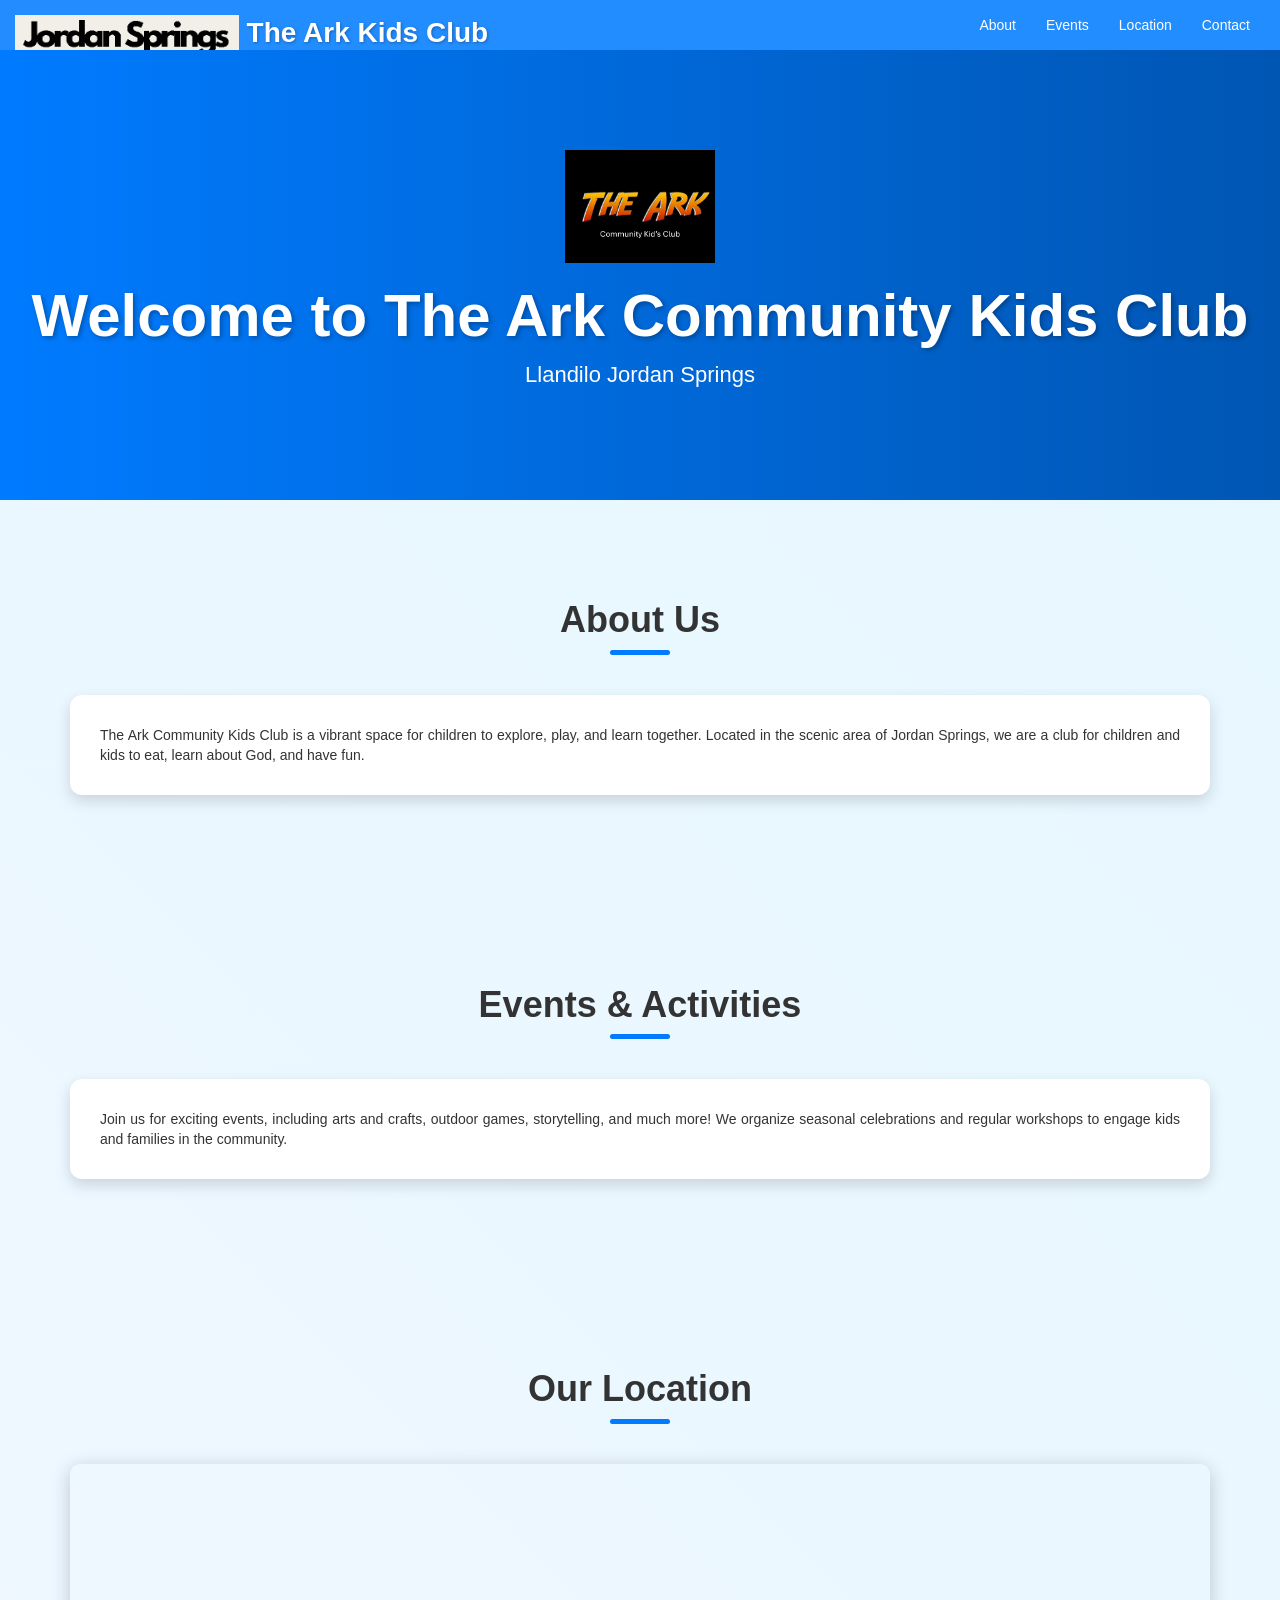
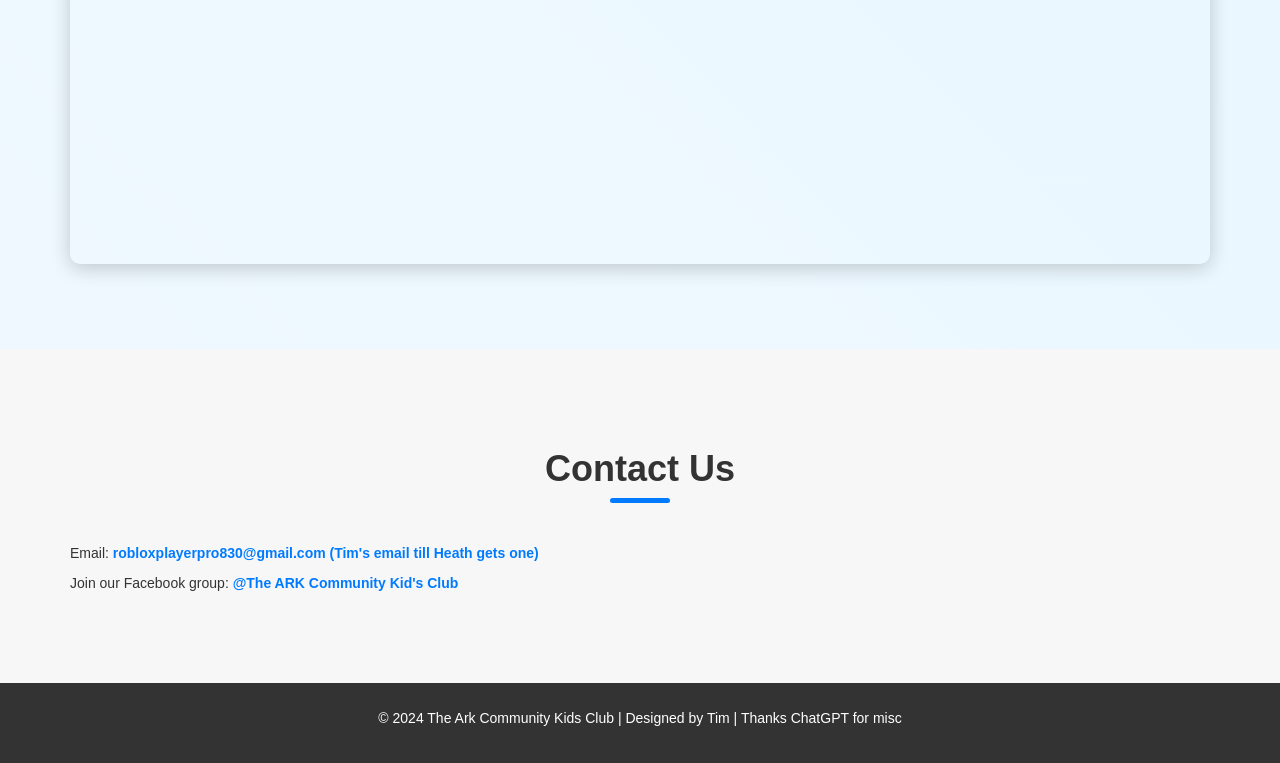
==== index.html @ 316dc8f3 "Add files via upload" ====
<!DOCTYPE html>
<html lang="en">
<head>
    <meta charset="UTF-8">
    <meta name="viewport" content="width=device-width, initial-scale=1.0">
    <title>The Ark Community Kids Club</title>
    <link rel="stylesheet" href="https://maxcdn.bootstrapcdn.com/bootstrap/3.4.0/css/bootstrap.min.css">
    <link rel="stylesheet" href="https://cdnjs.cloudflare.com/ajax/libs/font-awesome/4.7.0/css/font-awesome.min.css">
    <style>
      /* General Styles */
      body {
          font-family: 'Poppins', Arial, sans-serif;
          margin: 0;
          padding: 0;
          background: linear-gradient(45deg, #f0f8ff, #e6f7ff);
          animation: backgroundMove 12s infinite alternate;
          overflow-x: hidden;
      }
  
      @keyframes backgroundMove {
          0% {
              background-position: 0 0;
          }
          100% {
              background-position: 100% 100%;
          }
      }
  
      /* Navbar */
      .navbar {
          margin-bottom: 0;
          border-radius: 0;
          background: rgba(0, 123, 255, 0.85);
          border: none;
          box-shadow: 0px 4px 8px rgba(0, 0, 0, 0.2);
          transition: background 0.3s;
      }
  
      .navbar:hover {
          background: rgba(0, 123, 255, 1);
      }
  
      .navbar-brand {
          font-size: 28px;
          font-weight: bold;
          color: #fff !important;
          text-shadow: 1px 1px 3px rgba(0, 0, 0, 0.3);
      }
  
      .navbar-nav > li > a {
          color: #fff !important;
          transition: color 0.3s;
      }
  
      .navbar-nav > li > a:hover {
          color: #f0f8ff !important;
          background: rgba(255, 255, 255, 0.2);
          border-radius: 5px;
      }
  
      /* Header */
      .header {
          background: linear-gradient(90deg, #007bff, #0056b3);
          color: white;
          padding: 100px 20px;
          text-align: center;
          position: relative;
          overflow: hidden;
      }
  
      .header h1 {
          font-size: 60px;
          font-weight: bold;
          animation: slideIn 1.5s ease-in-out;
          text-shadow: 2px 2px 5px rgba(0, 0, 0, 0.3);
      }
  
      .header p {
          font-size: 22px;
          margin-top: 10px;
          animation: fadeIn 2s ease-in-out;
      }
  
      @keyframes slideIn {
          from {
              transform: translateX(-100%);
          }
          to {
              transform: translateX(0);
          }
      }
  
      /* Sections */
      .section {
          padding: 80px 20px;
          position: relative;
      }
  
      .section-title {
          text-align: center;
          font-size: 36px;
          color: #333;
          font-weight: bold;
          margin-bottom: 40px;
          position: relative;
      }
  
      .section-title:after {
          content: "";
          display: block;
          width: 60px;
          height: 5px;
          background: #007bff;
          margin: 10px auto;
          border-radius: 3px;
          animation: fadeIn 2s;
      }
  
      .about-text,
      .event-text {
          background: #fff;
          box-shadow: 0 6px 15px rgba(0, 0, 0, 0.15);
          border-radius: 12px;
          padding: 30px;
          text-align: justify;
          transition: transform 0.4s, box-shadow 0.4s;
      }
  
      .about-text:hover,
      .event-text:hover {
          transform: translateY(-10px) scale(1.03);
          box-shadow: 0 10px 25px rgba(0, 0, 0, 0.2);
      }
  
      /* Location Map */
      iframe {
          border: none;
          border-radius: 10px;
          box-shadow: 0 4px 20px rgba(0, 0, 0, 0.2);
      }
  
      /* Buttons */
      .btn-primary {
          background: linear-gradient(45deg, #007bff, #0056b3);
          color: white;
          border: none;
          border-radius: 30px;
          padding: 12px 25px;
          font-size: 16px;
          transition: all 0.3s ease-in-out;
          box-shadow: 0px 4px 8px rgba(0, 0, 0, 0.2);
      }
  
      .btn-primary:hover {
          background: linear-gradient(45deg, #0056b3, #003d80);
          transform: scale(1.1);
          box-shadow: 0px 6px 12px rgba(0, 0, 0, 0.3);
      }
  
      /* Contact Section */
      .contact-section {
          background-color: #f7f7f7;
          padding: 80px 20px;
      }
  
      .contact-section a {
          color: #007bff;
          font-weight: bold;
          transition: color 0.3s;
      }
  
      .contact-section a:hover {
          color: #0056b3;
          text-decoration: underline;
      }
  
      /* Footer */
      footer {
          background: #333;
          color: #fff;
          text-align: center;
          padding: 25px 0;
          font-size: 14px;
      }
  
      footer a {
          color: #f0f8ff;
          text-decoration: none;
      }
  
      footer a:hover {
          text-decoration: underline;
      }
  
      /* Responsive Design */
      @media (max-width: 768px) {
          .header h1 {
              font-size: 36px;
          }
  
          .header p {
              font-size: 18px;
          }
  
          .section-title {
              font-size: 28px;
          }
  
          .btn-primary {
              padding: 10px 20px;
              font-size: 14px;
          }
      }
  </style>
  
</head>
<body>
   <!-- Navbar -->
<nav class="navbar navbar-inverse">
  <div class="container-fluid">
      <div class="navbar-header">
          <button type="button" class="navbar-toggle" data-toggle="collapse" data-target="#navbarMenu">
              <span class="icon-bar"></span>
              <span class="icon-bar"></span>
              <span class="icon-bar"></span>
          </button>
          <!-- Logo in Navbar -->
          <a class="navbar-brand" href="#">
              <img src="JS.png" alt="The Ark Logo" style="height: 40px; display: inline-block; vertical-align: middle;">
              The Ark Kids Club
          </a>
      </div>
      <div class="collapse navbar-collapse" id="navbarMenu">
          <ul class="nav navbar-nav navbar-right">
              <li><a href="#about">About</a></li>
              <li><a href="#events">Events</a></li>
              <li><a href="#location">Location</a></li>
              <li><a href="#contact">Contact</a></li>
          </ul>
      </div>
  </div>
</nav>

<!-- Header -->
<div class="header">
  <!-- Logo in Header -->
  <img src="the ark.jpg" alt="The Ark Logo" style="max-width: 150px; margin-bottom: 20px; display: block; margin-left: auto; margin-right: auto;">
  <h1>Welcome to The Ark Community Kids Club</h1>
  <p>Llandilo Jordan Springs</p>
</div>


    <!-- About Section -->
    <section id="about" class="section">
        <div class="container">
            <h2 class="section-title">About Us</h2>
            <p class="about-text animated fadeInUp">
                The Ark Community Kids Club is a vibrant space for children to explore, play, and learn together. 
                Located in the scenic area of Jordan Springs, we are a club for children and kids to eat, learn about God, and have fun.
            </p>
        </div>
    </section>

    <!-- Events Section -->
    <section id="events" class="section">
        <div class="container">
            <h2 class="section-title">Events & Activities</h2>
            <p class="event-text animated fadeInUp">
                Join us for exciting events, including arts and crafts, outdoor games, storytelling, and much more! 
                We organize seasonal celebrations and regular workshops to engage kids and families in the community.
            </p>
        </div>
    </section>

    <!-- Location Section -->
    <section id="location" class="section">
        <div class="container">
            <h2 class="section-title">Our Location</h2>
            <iframe 
                src="https://www.google.com/maps/embed?pb=!1m18!1m12!1m3!1d3319.016387167318!2d150.74939327536256!3d-33.708524873288376!2m3!1f0!2f0!3f0!3m2!1i1024!2i768!4f13.1!3m3!1m2!1s0x6b1284b8e778cb87%3A0x96de87109845ec79!2sLlandilo%20Community%20Hall!5e0!3m2!1sen!2sau!4v1733463143672!5m2!1sen!2sau"
                width="100%" height="400" style="border:0;" allowfullscreen="" loading="lazy"></iframe>
        </div>
    </section>

    <!-- Contact Section -->
    <section id="contact" class="contact-section">
        <div class="container">
            <h2 class="section-title">Contact Us</h2>
            <p>Email: <a href="mailto:robloxplayerpro830@gmail.com">robloxplayerpro830@gmail.com (Tim's email till Heath gets one)</a></p>
            <p>Join our Facebook group: <a href="#">@The ARK Community Kid's Club</a></p>
        </div>
    </section>

    <!-- Footer -->
    <footer>
        <p>&copy; 2024 The Ark Community Kids Club | Designed by Tim | Thanks ChatGPT for misc</p>
    </footer>

    <script src="https://ajax.googleapis.com/ajax/libs/jquery/3.4.1/jquery.min.js"></script>
    <script src="https://maxcdn.bootstrapcdn.com/bootstrap/3.4.0/js/bootstrap.min.js"></script>
</body>
</html>
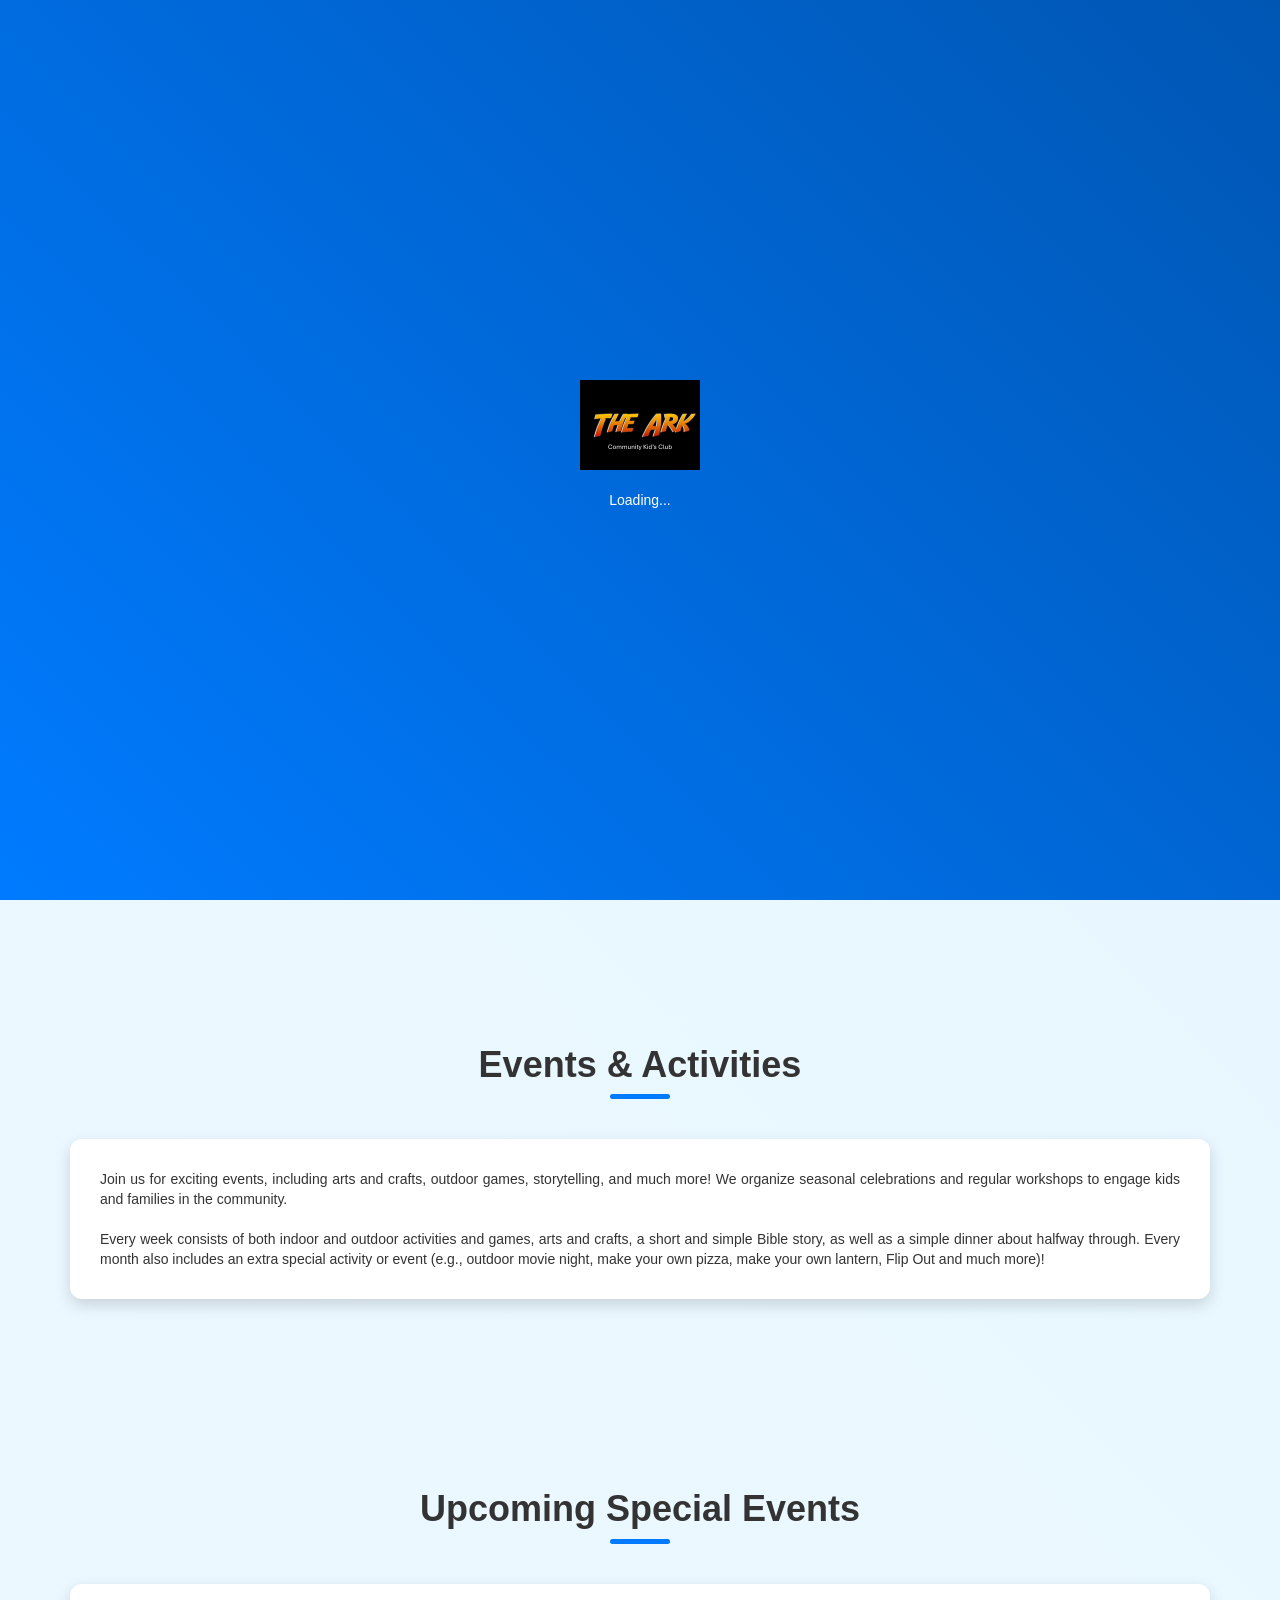
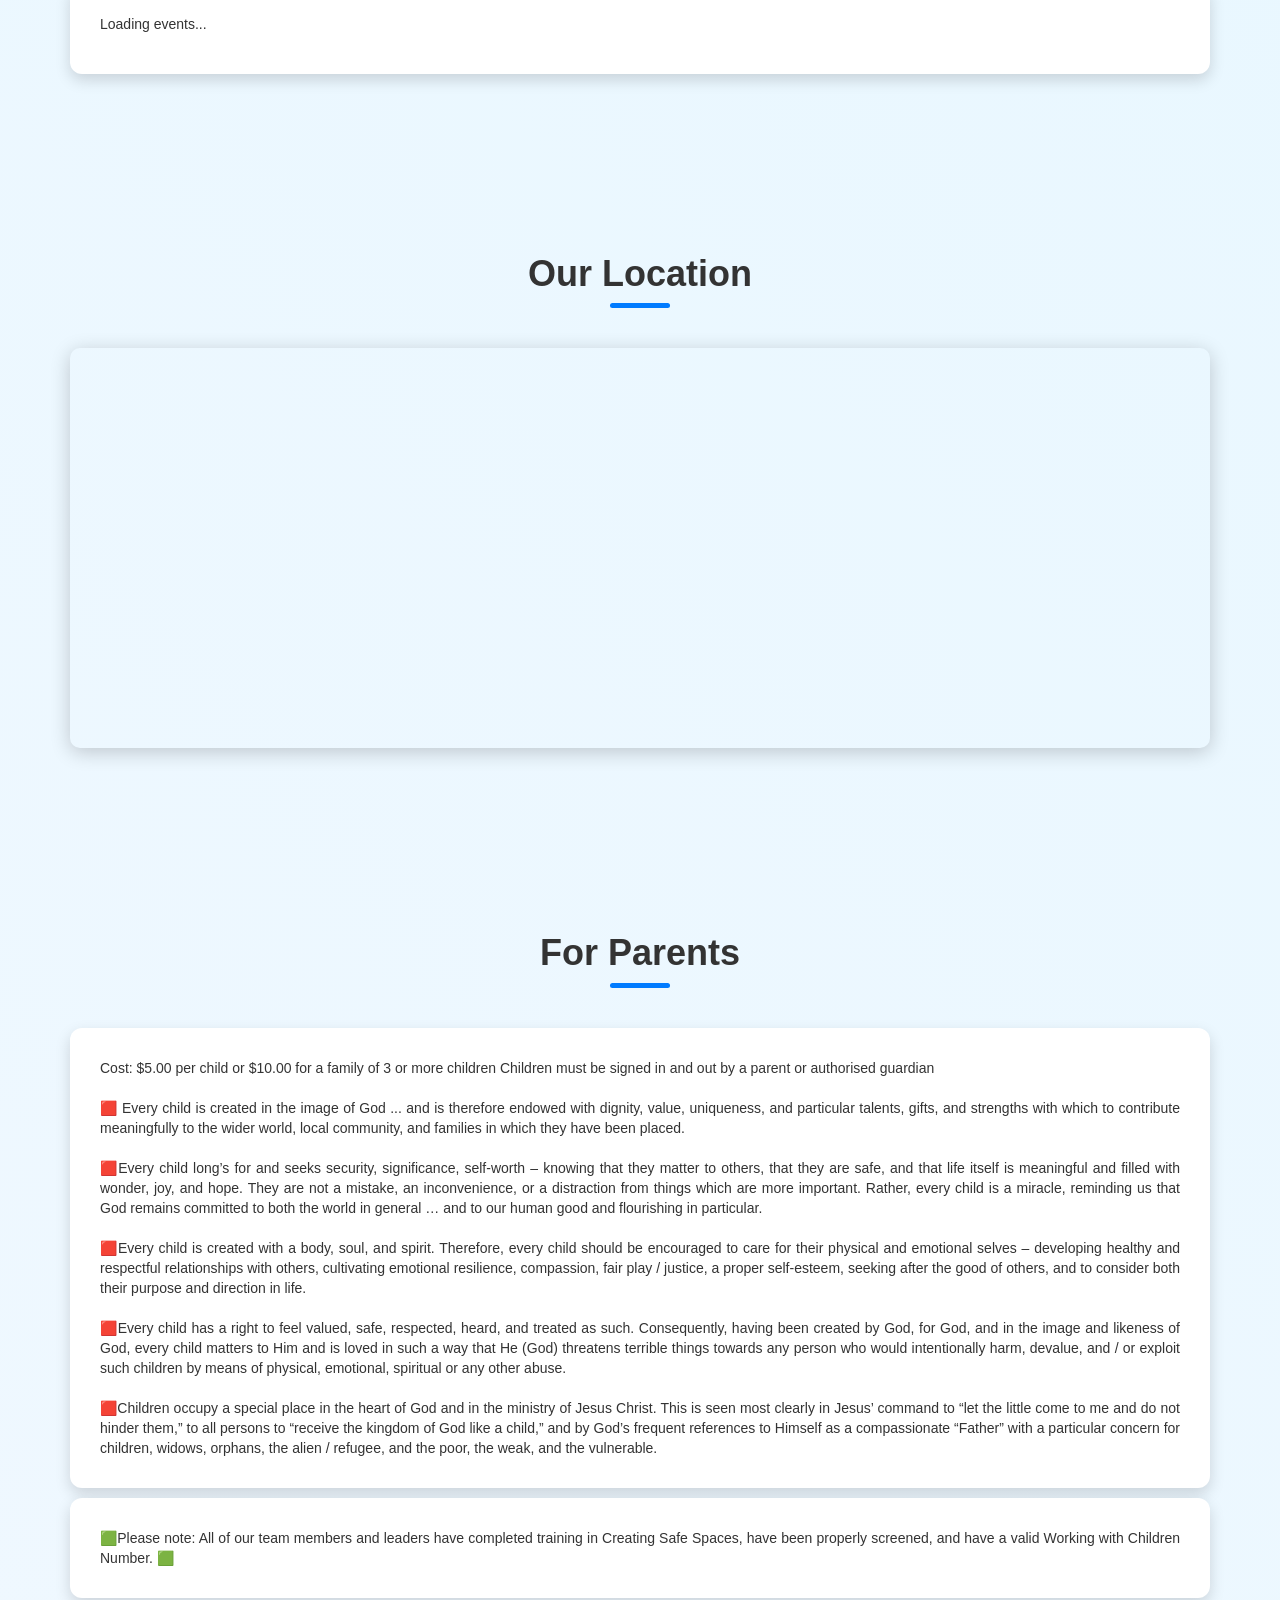
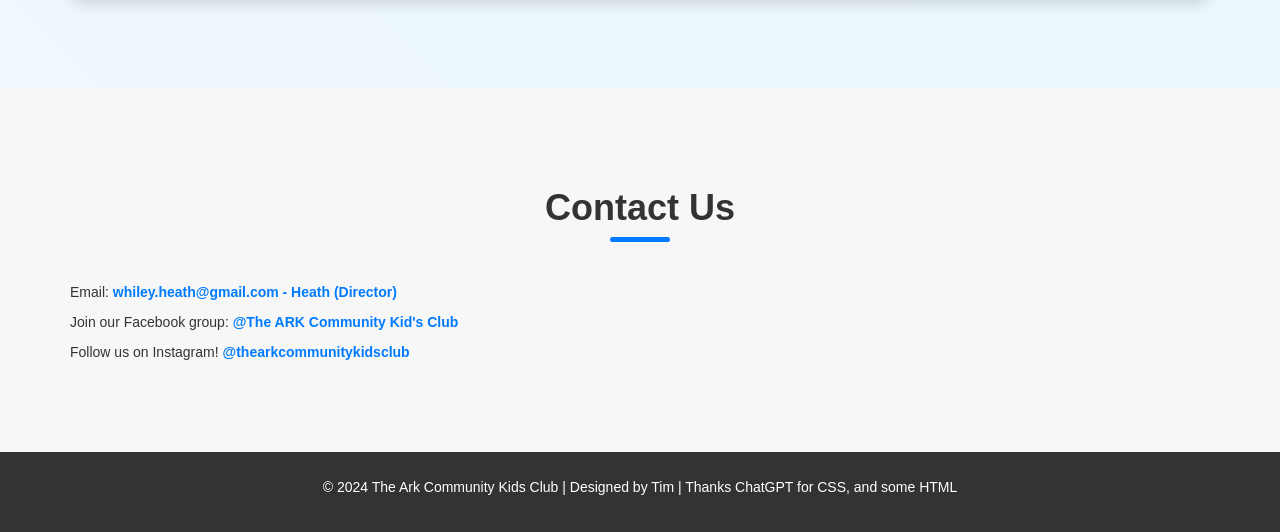
==== commit d641918f: "Add files via upload" ====
--- a/index.html
+++ b/index.html
@@ -1,302 +1,549 @@
 <!DOCTYPE html>
 <html lang="en">
+
 <head>
+
+
+    <!--
+    Hey! thanks for looking into my code. Took me a bit making this site, 
+    but AI was also incorporated. Make sure to go to kids club!
+    The Ark 28/02/25
+    -->
+
+
     <meta charset="UTF-8">
     <meta name="viewport" content="width=device-width, initial-scale=1.0">
     <title>The Ark Community Kids Club</title>
     <link rel="stylesheet" href="https://maxcdn.bootstrapcdn.com/bootstrap/3.4.0/css/bootstrap.min.css">
     <link rel="stylesheet" href="https://cdnjs.cloudflare.com/ajax/libs/font-awesome/4.7.0/css/font-awesome.min.css">
     <style>
-      /* General Styles */
-      body {
-          font-family: 'Poppins', Arial, sans-serif;
-          margin: 0;
-          padding: 0;
-          background: linear-gradient(45deg, #f0f8ff, #e6f7ff);
-          animation: backgroundMove 12s infinite alternate;
-          overflow-x: hidden;
-      }
-  
-      @keyframes backgroundMove {
-          0% {
-              background-position: 0 0;
-          }
-          100% {
-              background-position: 100% 100%;
-          }
-      }
-  
-      /* Navbar */
-      .navbar {
-          margin-bottom: 0;
-          border-radius: 0;
-          background: rgba(0, 123, 255, 0.85);
-          border: none;
-          box-shadow: 0px 4px 8px rgba(0, 0, 0, 0.2);
-          transition: background 0.3s;
-      }
-  
-      .navbar:hover {
-          background: rgba(0, 123, 255, 1);
-      }
-  
-      .navbar-brand {
-          font-size: 28px;
-          font-weight: bold;
-          color: #fff !important;
-          text-shadow: 1px 1px 3px rgba(0, 0, 0, 0.3);
-      }
-  
-      .navbar-nav > li > a {
-          color: #fff !important;
-          transition: color 0.3s;
-      }
-  
-      .navbar-nav > li > a:hover {
-          color: #f0f8ff !important;
-          background: rgba(255, 255, 255, 0.2);
-          border-radius: 5px;
-      }
-  
-      /* Header */
-      .header {
-          background: linear-gradient(90deg, #007bff, #0056b3);
-          color: white;
-          padding: 100px 20px;
-          text-align: center;
-          position: relative;
-          overflow: hidden;
-      }
-  
-      .header h1 {
-          font-size: 60px;
-          font-weight: bold;
-          animation: slideIn 1.5s ease-in-out;
-          text-shadow: 2px 2px 5px rgba(0, 0, 0, 0.3);
-      }
-  
-      .header p {
-          font-size: 22px;
-          margin-top: 10px;
-          animation: fadeIn 2s ease-in-out;
-      }
-  
-      @keyframes slideIn {
-          from {
-              transform: translateX(-100%);
-          }
-          to {
-              transform: translateX(0);
-          }
-      }
-  
-      /* Sections */
-      .section {
-          padding: 80px 20px;
-          position: relative;
-      }
-  
-      .section-title {
-          text-align: center;
-          font-size: 36px;
-          color: #333;
-          font-weight: bold;
-          margin-bottom: 40px;
-          position: relative;
-      }
-  
-      .section-title:after {
-          content: "";
-          display: block;
-          width: 60px;
-          height: 5px;
-          background: #007bff;
-          margin: 10px auto;
-          border-radius: 3px;
-          animation: fadeIn 2s;
-      }
-  
-      .about-text,
-      .event-text {
-          background: #fff;
-          box-shadow: 0 6px 15px rgba(0, 0, 0, 0.15);
-          border-radius: 12px;
-          padding: 30px;
-          text-align: justify;
-          transition: transform 0.4s, box-shadow 0.4s;
-      }
-  
-      .about-text:hover,
-      .event-text:hover {
-          transform: translateY(-10px) scale(1.03);
-          box-shadow: 0 10px 25px rgba(0, 0, 0, 0.2);
-      }
-  
-      /* Location Map */
-      iframe {
-          border: none;
-          border-radius: 10px;
-          box-shadow: 0 4px 20px rgba(0, 0, 0, 0.2);
-      }
-  
-      /* Buttons */
-      .btn-primary {
-          background: linear-gradient(45deg, #007bff, #0056b3);
-          color: white;
-          border: none;
-          border-radius: 30px;
-          padding: 12px 25px;
-          font-size: 16px;
-          transition: all 0.3s ease-in-out;
-          box-shadow: 0px 4px 8px rgba(0, 0, 0, 0.2);
-      }
-  
-      .btn-primary:hover {
-          background: linear-gradient(45deg, #0056b3, #003d80);
-          transform: scale(1.1);
-          box-shadow: 0px 6px 12px rgba(0, 0, 0, 0.3);
-      }
-  
-      /* Contact Section */
-      .contact-section {
-          background-color: #f7f7f7;
-          padding: 80px 20px;
-      }
-  
-      .contact-section a {
-          color: #007bff;
-          font-weight: bold;
-          transition: color 0.3s;
-      }
-  
-      .contact-section a:hover {
-          color: #0056b3;
-          text-decoration: underline;
-      }
-  
-      /* Footer */
-      footer {
-          background: #333;
-          color: #fff;
-          text-align: center;
-          padding: 25px 0;
-          font-size: 14px;
-      }
-  
-      footer a {
-          color: #f0f8ff;
-          text-decoration: none;
-      }
-  
-      footer a:hover {
-          text-decoration: underline;
-      }
-  
-      /* Responsive Design */
-      @media (max-width: 768px) {
-          .header h1 {
-              font-size: 36px;
-          }
-  
-          .header p {
-              font-size: 18px;
-          }
-  
-          .section-title {
-              font-size: 28px;
-          }
-  
-          .btn-primary {
-              padding: 10px 20px;
-              font-size: 14px;
-          }
-      }
-  </style>
-  
+        /* General Styles */
+        body {
+            font-family: 'Poppins', Arial, sans-serif;
+            margin: 0;
+            padding: 0;
+            background: linear-gradient(45deg, #f0f8ff, #e6f7ff);
+            animation: backgroundMove 12s infinite alternate;
+            overflow-x: hidden;
+        }
+
+        @keyframes backgroundMove {
+            0% {
+                background-position: 0 0;
+            }
+
+            100% {
+                background-position: 100% 100%;
+            }
+        }
+
+        /* Navbar */
+        .navbar {
+            margin-bottom: 0;
+            border-radius: 0;
+            background: rgba(0, 123, 255, 0.85);
+            border: none;
+            box-shadow: 0px 4px 8px rgba(0, 0, 0, 0.2);
+            transition: background 0.3s;
+        }
+
+        .navbar:hover {
+            background: rgba(0, 123, 255, 1);
+        }
+
+        .navbar-brand {
+            font-size: 28px;
+            font-weight: bold;
+            color: #fff !important;
+            text-shadow: 1px 1px 3px rgba(0, 0, 0, 0.3);
+        }
+
+        .navbar-nav>li>a {
+            color: #fff !important;
+            transition: color 0.3s;
+        }
+
+        .navbar-nav>li>a:hover {
+            color: #f0f8ff !important;
+            background: rgba(255, 255, 255, 0.2);
+            border-radius: 5px;
+        }
+
+        /* Header */
+        .header {
+            background: linear-gradient(90deg, #007bff, #0056b3);
+            color: white;
+            padding: 100px 20px;
+            text-align: center;
+            position: relative;
+            overflow: hidden;
+        }
+
+        .header h1 {
+            font-size: 60px;
+            font-weight: bold;
+            animation: slideIn 1.5s ease-in-out;
+            text-shadow: 2px 2px 5px rgba(0, 0, 0, 0.3);
+        }
+
+        .header p {
+            font-size: 22px;
+            margin-top: 10px;
+            animation: fadeIn 2s ease-in-out;
+        }
+
+        @keyframes slideIn {
+            from {
+                transform: translateX(-100%);
+            }
+
+            to {
+                transform: translateX(0);
+            }
+        }
+
+        /* Sections */
+        .section {
+            padding: 80px 20px;
+            position: relative;
+        }
+
+        .section-title {
+            text-align: center;
+            font-size: 36px;
+            color: #333;
+            font-weight: bold;
+            margin-bottom: 40px;
+            position: relative;
+        }
+
+        .section-title:after {
+            content: "";
+            display: block;
+            width: 60px;
+            height: 5px;
+            background: #007bff;
+            margin: 10px auto;
+            border-radius: 3px;
+            animation: fadeIn 2s;
+        }
+
+        .about-text,
+        .event-text {
+            background: #fff;
+            box-shadow: 0 6px 15px rgba(0, 0, 0, 0.15);
+            border-radius: 12px;
+            padding: 30px;
+            text-align: justify;
+            transition: transform 0.4s, box-shadow 0.4s;
+        }
+
+        .about-text:hover,
+        .event-text:hover {
+            transform: translateY(-10px) scale(1.03);
+            box-shadow: 0 10px 25px rgba(0, 0, 0, 0.2);
+        }
+
+
+
+
+
+        /* Location Map */
+        iframe {
+            border: none;
+            border-radius: 10px;
+            box-shadow: 0 4px 20px rgba(0, 0, 0, 0.2);
+        }
+
+        /* Buttons */
+        .btn-primary {
+            background: linear-gradient(45deg, #007bff, #0056b3);
+            color: white;
+            border: none;
+            border-radius: 30px;
+            padding: 12px 25px;
+            font-size: 16px;
+            transition: all 0.3s ease-in-out;
+            box-shadow: 0px 4px 8px rgba(0, 0, 0, 0.2);
+        }
+
+        .btn-primary:hover {
+            background: linear-gradient(45deg, #0056b3, #003d80);
+            transform: scale(1.1);
+            box-shadow: 0px 6px 12px rgba(0, 0, 0, 0.3);
+        }
+
+        /* Contact Section */
+        .contact-section {
+            background-color: #f7f7f7;
+            padding: 80px 20px;
+        }
+
+        .contact-section a {
+            color: #007bff;
+            font-weight: bold;
+            transition: color 0.3s;
+        }
+
+        .contact-section a:hover {
+            color: #0056b3;
+            text-decoration: underline;
+        }
+
+        /* Footer */
+        footer {
+            background: #333;
+            color: #fff;
+            text-align: center;
+            padding: 25px 0;
+            font-size: 14px;
+        }
+
+        footer a {
+            color: #f0f8ff;
+            text-decoration: none;
+        }
+
+        footer a:hover {
+            text-decoration: underline;
+        }
+
+        /* Responsive Design */
+        @media (max-width: 768px) {
+            .header h1 {
+                font-size: 36px;
+            }
+
+            .header p {
+                font-size: 18px;
+            }
+
+            .section-title {
+                font-size: 28px;
+            }
+
+            .btn-primary {
+                padding: 10px 20px;
+                font-size: 14px;
+            }
+        }
+
+        /* Modal Styles */
+        .photo-modal {
+            display: none;
+            position: fixed;
+            z-index: 1000;
+            left: 0;
+            top: 0;
+            width: 100%;
+            height: 100%;
+            overflow: auto;
+            background-color: rgba(0, 0, 0, 0.8);
+            justify-content: center;
+            align-items: center;
+        }
+
+        .photo-modal img {
+            max-width: 90%;
+            max-height: 80%;
+            margin: auto;
+            display: block;
+            border: 5px solid white;
+            border-radius: 10px;
+        }
+
+        .photo-modal .close-modal {
+            position: absolute;
+            top: 20px;
+            right: 30px;
+            font-size: 40px;
+            font-weight: bold;
+            color: white;
+            cursor: pointer;
+        }
+
+
+
+
+
+        .events-container {
+            display: flex;
+            flex-direction: column;
+            gap: 15px;
+        }
+
+        .event-block {
+            display: flex;
+            align-items: flex-start;
+            gap: 10px;
+            border: 5px solid #938bfe;
+            padding: 10px;
+            border-radius: 10px;
+            background-color: #7ba9ef;
+        }
+
+        .event-photo {
+            max-width: 100px;
+            height: auto;
+            cursor: pointer;
+            border-radius: 10px;
+            box-shadow: 0 4px 10px rgba(0, 0, 0, 0.1);
+        }
+
+        .event-title {
+            margin: 0;
+            font-size: 18px;
+            font-weight: bold;
+            color: #000000;
+        }
+
+        .event-description {
+            margin: 5px 0;
+            font-size: 20px;
+        }
+
+        .event-time {
+            font-size: 17px;
+        }
+
+
+
+        #loading-screen {
+            position: fixed;
+            top: 0;
+            left: 0;
+            width: 100%;
+            height: 100%;
+            background: linear-gradient(45deg, #007bff, #0056b3);
+            z-index: 9999;
+            display: flex;
+            justify-content: center;
+            align-items: center;
+            color: white;
+            font-family: 'Poppins', Arial, sans-serif;
+            text-align: center;
+        }
+
+        .spinner {
+            display: flex;
+            flex-direction: column;
+            align-items: center;
+            animation: pulse 2s infinite;
+        }
+
+        .loading-logo {
+            max-width: 120px;
+            margin-bottom: 20px;
+            animation: rotateLogo 1.5s linear infinite;
+        }
+
+        @keyframes rotateLogo {
+            0% {
+                transform: rotate(0deg);
+            }
+
+            100% {
+                transform: rotate(360deg);
+            }
+        }
+
+        @keyframes pulse {
+
+            0%,
+            100% {
+                opacity: 0.8;
+            }
+
+            50% {
+                opacity: 1;
+            }
+        }
+    </style>
 </head>
+
 <body>
-   <!-- Navbar -->
-<nav class="navbar navbar-inverse">
-  <div class="container-fluid">
-      <div class="navbar-header">
-          <button type="button" class="navbar-toggle" data-toggle="collapse" data-target="#navbarMenu">
-              <span class="icon-bar"></span>
-              <span class="icon-bar"></span>
-              <span class="icon-bar"></span>
-          </button>
-          <!-- Logo in Navbar -->
-          <a class="navbar-brand" href="#">
-              <img src="JS.png" alt="The Ark Logo" style="height: 40px; display: inline-block; vertical-align: middle;">
-              The Ark Kids Club
-          </a>
-      </div>
-      <div class="collapse navbar-collapse" id="navbarMenu">
-          <ul class="nav navbar-nav navbar-right">
-              <li><a href="#about">About</a></li>
-              <li><a href="#events">Events</a></li>
-              <li><a href="#location">Location</a></li>
-              <li><a href="#contact">Contact</a></li>
-          </ul>
-      </div>
-  </div>
-</nav>
-
-<!-- Header -->
-<div class="header">
-  <!-- Logo in Header -->
-  <img src="the ark.jpg" alt="The Ark Logo" style="max-width: 150px; margin-bottom: 20px; display: block; margin-left: auto; margin-right: auto;">
-  <h1>Welcome to The Ark Community Kids Club</h1>
-  <p>Llandilo Jordan Springs</p>
-</div>
-
-
-    <!-- About Section -->
+
+    <script type="module" src="script.js"></script>
+
+    <div id="loading-screen">
+        <div class="spinner">
+            <img src="the ark.jpg" alt="The Ark Logo" class="loading-logo">
+            <p>Loading...</p>
+        </div>
+    </div>
+
+
+    <!-- Navbar -->
+    <nav class="navbar navbar-inverse">
+        <div class="container-fluid">
+            <div class="navbar-header">
+                <button type="button" class="navbar-toggle" data-toggle="collapse" data-target="#navbarMenu">
+                    <span class="icon-bar"></span>
+                    <span class="icon-bar"></span>
+                    <span class="icon-bar"></span>
+                </button>
+                <!-- Logo in Navbar -->
+                <a class="navbar-brand" href="#">
+                    <!-- logo not needed      <img src="JS.png" alt="The Ark Logo" style="height: 40px; display: inline-block; vertical-align: middle;"> -->
+                    The Ark Kids Club
+                </a>
+            </div>
+            <div class="collapse navbar-collapse" id="navbarMenu">
+                <ul class="nav navbar-nav navbar-right">
+                    <li><a href="#about">About</a></li>
+                    <li><a href="#events">What do we do?</a></li>
+                    <li><a href="#location">Location</a></li>
+                    <li><a href="#contact">Contact</a></li>
+                    <li><a href="#custom-events">Special Events</a></li>
+                    <li><a href="#parents">For Parents</a></li>
+                </ul>
+            </div>
+        </div>
+    </nav>
+
+
+    <div class="header">
+        <!-- Logo in Header -->
+        <img src="the ark.jpg" alt="The Ark Logo"
+            style="max-width: 150px; margin-bottom: 20px; display: block; margin-left: auto; margin-right: auto;">
+        <h1>Welcome to The Ark Community Kids Club</h1>
+        <p>Llandilo, Jordan Springs</p>
+    </div>
+
+
     <section id="about" class="section">
         <div class="container">
             <h2 class="section-title">About Us</h2>
             <p class="about-text animated fadeInUp">
-                The Ark Community Kids Club is a vibrant space for children to explore, play, and learn together. 
-                Located in the scenic area of Jordan Springs, we are a club for children and kids to eat, learn about God, and have fun.
+                The Ark Community Kids Club is a vibrant space for children to explore, play, and learn together.
+                Located in the scenic area of Jordan Springs, we are a club for children and kids to eat dinner
+                together, learn about God, and have fun!
+                <br>
+                <br>
+                The Ark is our nickname for the Llandilo Community Hall ... where every Friday night we run a Kid's Club
+                for primary school aged children in years 3-7 at schoool.
+                Running from 5PM - 7PM it is late enough to give kids time to get home from school and early enough to
+                not interfere with other activities (such as getting up early the next morning)!
             </p>
         </div>
     </section>
 
-    <!-- Events Section -->
+
     <section id="events" class="section">
         <div class="container">
             <h2 class="section-title">Events & Activities</h2>
             <p class="event-text animated fadeInUp">
-                Join us for exciting events, including arts and crafts, outdoor games, storytelling, and much more! 
+                Join us for exciting events, including arts and crafts, outdoor games, storytelling, and much more!
                 We organize seasonal celebrations and regular workshops to engage kids and families in the community.
+                <br>
+                <br>
+                Every week consists of
+                both indoor and outdoor activities and games, arts and crafts, a short and simple Bible story, as well
+                as a simple dinner about halfway through. Every month also includes an extra special activity or event
+                (e.g., outdoor movie night, make your own pizza, make your own lantern, Flip Out and much more)!
             </p>
         </div>
     </section>
 
-    <!-- Location Section -->
+    <!-- Custom Events Section -->
+    <section id="custom-events" class="section">
+        <div class="container">
+            <h2 class="section-title">Upcoming Special Events</h2>
+            <div id="events-container" class="event-text animated fadeInUp">
+                <p>Loading events...</p>
+            </div>
+        </div>
+
+        <!-- Modal   -->
+        <div id="photo-modal" class="photo-modal">
+            <span class="close-modal">&times;</span>
+            <img id="modal-photo" src="" alt="Enlarged Event Photo">
+        </div>
+    </section>
+
+
+
     <section id="location" class="section">
         <div class="container">
             <h2 class="section-title">Our Location</h2>
-            <iframe 
+            <iframe
                 src="https://www.google.com/maps/embed?pb=!1m18!1m12!1m3!1d3319.016387167318!2d150.74939327536256!3d-33.708524873288376!2m3!1f0!2f0!3f0!3m2!1i1024!2i768!4f13.1!3m3!1m2!1s0x6b1284b8e778cb87%3A0x96de87109845ec79!2sLlandilo%20Community%20Hall!5e0!3m2!1sen!2sau!4v1733463143672!5m2!1sen!2sau"
                 width="100%" height="400" style="border:0;" allowfullscreen="" loading="lazy"></iframe>
         </div>
     </section>
 
-    <!-- Contact Section -->
+
+    <section id="parents" class="section">
+        <div class="container">
+            <h2 class="section-title">For Parents</h2>
+            <p class="event-text animated fadeInUp">
+
+                Cost: $5.00 per child or $10.00 for a family of 3 or more children
+
+                Children must be signed in and out
+                by a parent or authorised guardian
+
+                <br>
+                <br>
+                🟥 Every child is created in the image of God ... and is therefore endowed with dignity, value,
+                uniqueness, and particular talents, gifts, and strengths with which to contribute meaningfully to the
+                wider world, local community, and families in which they have been placed.
+                <br>
+                <br>
+                🟥Every child long’s for and seeks security, significance, self-worth – knowing that they matter to
+                others, that they are safe, and that life itself is meaningful and filled with wonder, joy, and hope.
+                They are not a mistake, an inconvenience, or a distraction from things which are more important. Rather,
+                every child is a miracle, reminding us that God remains committed to both the world in general … and to
+                our human good and flourishing in particular.
+                <br>
+                <br>
+                🟥Every child is created with a body, soul, and spirit. Therefore, every child should be encouraged to
+                care for their physical and emotional selves – developing healthy and respectful relationships with
+                others, cultivating emotional resilience, compassion, fair play / justice, a proper self-esteem, seeking
+                after the good of others, and to consider both their purpose and direction in life.
+                <br>
+                <br>
+                🟥Every child has a right to feel valued, safe, respected, heard, and treated as such. Consequently,
+                having been created by God, for God, and in the image and likeness of God, every child matters to Him
+                and is loved in such a way that He (God) threatens terrible things towards any person who would
+                intentionally harm, devalue, and / or exploit such children by means of physical, emotional, spiritual
+                or any other abuse.
+                <br>
+                <br>
+                🟥Children occupy a special place in the heart of God and in the ministry of Jesus Christ. This is seen
+                most clearly in Jesus’ command to “let the little come to me and do not hinder them,” to all persons to
+                “receive the kingdom of God like a child,” and by God’s frequent references to Himself as a
+                compassionate “Father” with a particular concern for children, widows, orphans, the alien / refugee, and
+                the poor, the weak, and the vulnerable.
+            </p>
+
+            <p class="event-text animated fadeInUp">
+                🟩Please note: All of our team members and leaders have completed training in
+                Creating Safe Spaces, have been properly screened, and have a valid Working with Children Number. 🟩
+            </p>
+
+        </div>
+    </section>
+
+
     <section id="contact" class="contact-section">
         <div class="container">
             <h2 class="section-title">Contact Us</h2>
-            <p>Email: <a href="mailto:robloxplayerpro830@gmail.com">robloxplayerpro830@gmail.com (Tim's email till Heath gets one)</a></p>
-            <p>Join our Facebook group: <a href="#">@The ARK Community Kid's Club</a></p>
+            <p>Email: <a href="mailto:whiley.heath@gmail.com">whiley.heath@gmail.com - Heath (Director)</a></p>
+            <p>Join our Facebook group: <a href="https://m.facebook.com/groups/865802938036381/">@The ARK Community
+                    Kid's Club</a></p>
+            <p>Follow us on Instagram! <a
+                    href="https://www.instagram.com/thearkcommunitykidsclub/">@thearkcommunitykidsclub</a></p>
         </div>
     </section>
 
     <!-- Footer -->
     <footer>
-        <p>&copy; 2024 The Ark Community Kids Club | Designed by Tim | Thanks ChatGPT for misc</p>
+        <p>&copy; 2024 The Ark Community Kids Club | Designed by Tim | Thanks ChatGPT for CSS, and some HTML</p>
     </footer>
 
     <script src="https://ajax.googleapis.com/ajax/libs/jquery/3.4.1/jquery.min.js"></script>
     <script src="https://maxcdn.bootstrapcdn.com/bootstrap/3.4.0/js/bootstrap.min.js"></script>
 </body>
-</html>
+
+</html>
